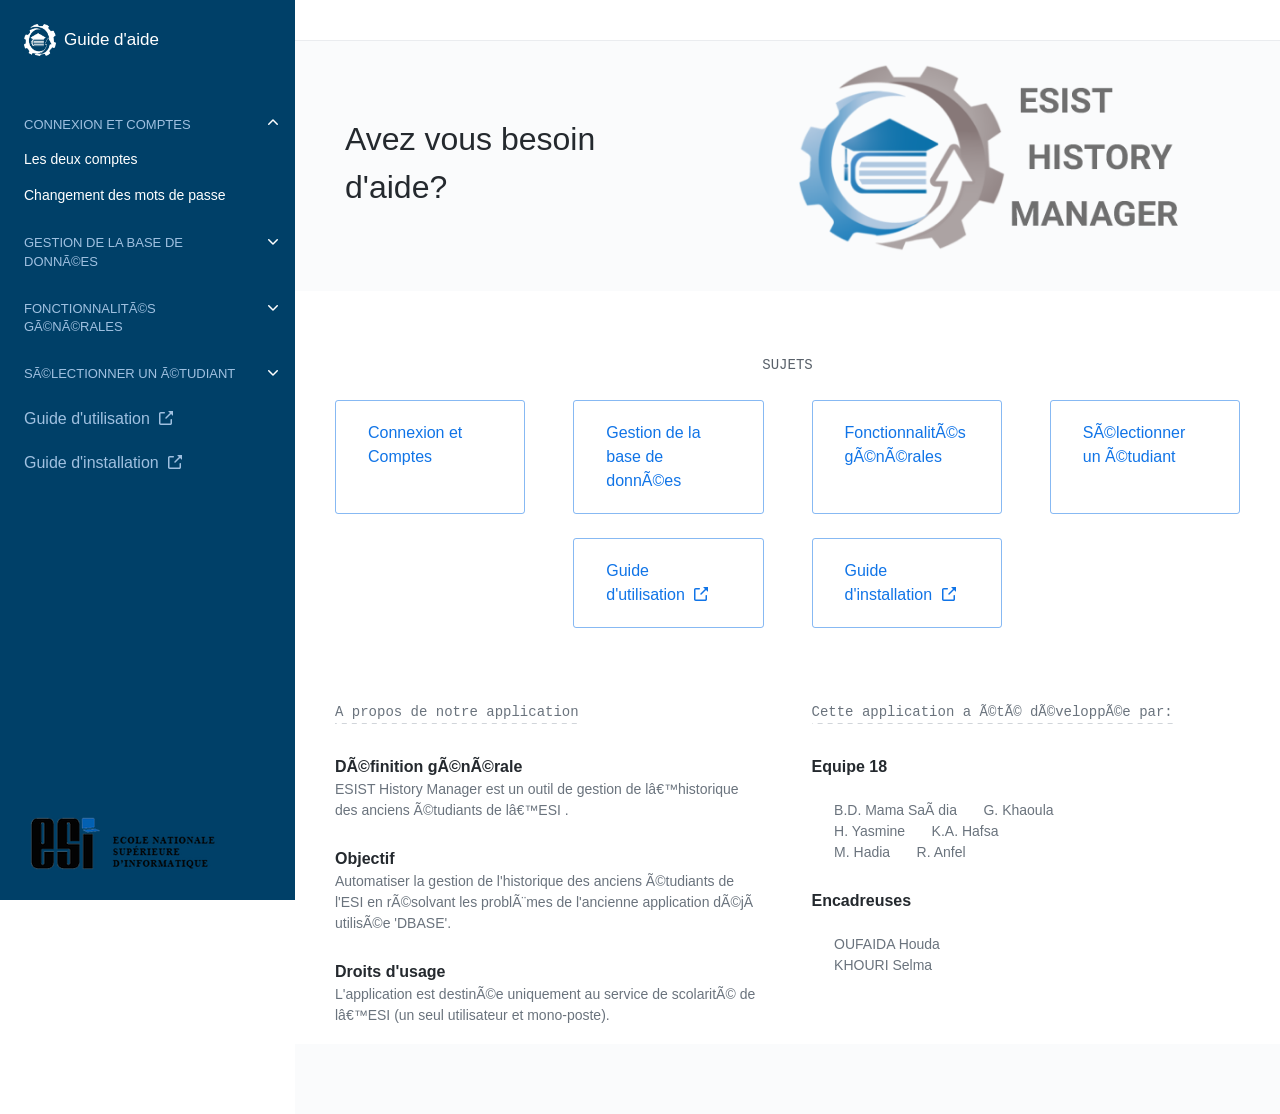
==== Help/index.html @ 38fd9d92 "Added the help" ====
<html lang="fr">
  <head>
  <title>ESIST History Manager Help Documentation</title>
  <meta name="viewport" content="width=device-width, initial-scale=1">
  <meta name="google-site-verification" content="OgdQc0GZfjDI52wDv1bkMT-SLpBUo_h5nn9mI9L22xQ" />

  <!-- localized data needed by client-side JS  -->
  <meta name="site.data.ui.search.placeholder" content="Search topics, products...">
  <!-- end localized data -->



  <!-- hreflangs -->

    <link
      rel="alternate"
      hreflang="en"
      href="https://help.github.com/en"
    />







  <link rel="stylesheet" href="css/index.css">
  <link rel="icon" type="image/x-icon" href="img/logo_coloree.png">
<script type="text/javascript" src="https://gc.kis.v2.scr.kaspersky-labs.com/FD126C42-EBFA-4E12-B309-BB3FDD723AC1/main.js?attr=xSQAahlZCiiVw646zWzGxXhZd8QwD3_dp7UtGXOBWACqvz_tX9-Kwp0TyRmWKhkN" charset="UTF-8"></script></head>


  <body class="d-lg-flex">
    <!-- product > guide > topic > article -->
<div class="sidebar d-none d-lg-block" style=" max-width: 100%; overflow-x: hidden;">

  <div class="d-flex flex-items-center p-4" style="z-index: 3;" id="github-logo">
    <a href="index.html" class="text-white">
      <img height="32" class="octicon octicon-mark-github"
        viewBox="0 0 16 16" version="1.1" width="32" aria-hidden="true" src="img/logo_white.png">
    </a>
    <a href="index.html" class="h4-mktg text-white no-underline no-wrap pl-2 flex-auto">Guide d'aide</a>
  </div>


    <ul class="sidebar-products mt-4">



<li class="sidebar-guide py-1 ">
<details class="dropdown-withArrow details details-reset" open>
  <summary>
    <div class="d-flex flex-justify-between">
      <a onclick="loadArticle2()" class="pl-4 pr-2 py-2 f6 text-uppercase d-block flex-auto mr-3">Connexion et Comptes</a>
      <svg xmlns="http://www.w3.org/2000/svg" class="octicon flex-shrink-0 arrow mr-3" style="margin-top:7px" viewBox="0 0 16 16" width="16" height="16"> <path fill-rule="evenodd" clip-rule="evenodd" d="M12.7803 6.21967C13.0732 6.51256 13.0732 6.98744 12.7803 7.28033L8.53033 11.5303C8.23744 11.8232 7.76256 11.8232 7.46967 11.5303L3.21967 7.28033C2.92678 6.98744 2.92678 6.51256 3.21967 6.21967C3.51256 5.92678 3.98744 5.92678 4.28033 6.21967L8 9.93934L11.7197 6.21967C12.0126 5.92678 12.4874 5.92678 12.7803 6.21967Z"></path></svg>
    </div>
  </summary>
  <!-- some guides have topics with child articles -->

  <ul class="sidebar-topics list-style-none position-relative">


        <li class="sidebar-topic ">
          <a onclick="loadArticle2()" class="pl-4 pr-5 py-2">Les deux comptes</a>
          <ul class="sidebar-articles my-2">
          </ul>
        </li>
        <li class="sidebar-topic ">
          <a onclick="loadArticle2()" class="pl-4 pr-5 py-2">Changement des mots de passe</a>
          <ul class="sidebar-articles my-2">
          </ul>
        </li>

      </details>
    </li>



<li class="sidebar-guide py-1 ">
<details class="dropdown-withArrow details details-reset" >
  <summary>
    <div class="d-flex flex-justify-between">
      <a onclick="loadArticle3()" class="pl-4 pr-2 py-2 f6 text-uppercase d-block flex-auto mr-3">Gestion de la base de données</a>
      <svg xmlns="http://www.w3.org/2000/svg" class="octicon flex-shrink-0 arrow mr-3" style="margin-top:7px" viewBox="0 0 16 16" width="16" height="16"> <path fill-rule="evenodd" clip-rule="evenodd" d="M12.7803 6.21967C13.0732 6.51256 13.0732 6.98744 12.7803 7.28033L8.53033 11.5303C8.23744 11.8232 7.76256 11.8232 7.46967 11.5303L3.21967 7.28033C2.92678 6.98744 2.92678 6.51256 3.21967 6.21967C3.51256 5.92678 3.98744 5.92678 4.28033 6.21967L8 9.93934L11.7197 6.21967C12.0126 5.92678 12.4874 5.92678 12.7803 6.21967Z"></path></svg>
    </div>
  </summary>
  <!-- some guides have topics with child articles -->

  <ul class="sidebar-topics list-style-none position-relative">




        <li class="sidebar-topic ">
          <a onclick="loadArticle3()" class="pl-4 pr-5 py-2">Problèmes survenant avec la base de données</a>
          <ul class="sidebar-articles my-2">
          </ul>
        </li>
        <li class="sidebar-topic ">
          <a onclick="loadArticle3()" class="pl-4 pr-5 py-2">Solution des problèmes</a>
          <ul class="sidebar-articles my-2">
          </ul>
        </li>


      </details>
    </li>




<li class="sidebar-guide py-1 ">
<details class="dropdown-withArrow details details-reset" >
  <summary>
    <div class="d-flex flex-justify-between">
      <a onclick="loadArticle4()" class="pl-4 pr-2 py-2 f6 text-uppercase d-block flex-auto mr-3">Fonctionnalités générales</a>
      <svg xmlns="http://www.w3.org/2000/svg" class="octicon flex-shrink-0 arrow mr-3" style="margin-top:7px" viewBox="0 0 16 16" width="16" height="16"> <path fill-rule="evenodd" clip-rule="evenodd" d="M12.7803 6.21967C13.0732 6.51256 13.0732 6.98744 12.7803 7.28033L8.53033 11.5303C8.23744 11.8232 7.76256 11.8232 7.46967 11.5303L3.21967 7.28033C2.92678 6.98744 2.92678 6.51256 3.21967 6.21967C3.51256 5.92678 3.98744 5.92678 4.28033 6.21967L8 9.93934L11.7197 6.21967C12.0126 5.92678 12.4874 5.92678 12.7803 6.21967Z"></path></svg>
    </div>
  </summary>
  <!-- some guides have topics with child articles -->

  <ul class="sidebar-topics list-style-none position-relative">


        <li class="sidebar-topic ">
          <a onclick="loadArticle4()" class="pl-4 pr-5 py-2">Recherche</a>
          <ul class="sidebar-articles my-2">
          </ul>
        </li>
        <li class="sidebar-topic ">
          <a onclick="loadArticle4()" class="pl-4 pr-5 py-2">Classement</a>
          <ul class="sidebar-articles my-2">
          </ul>
        </li>
        <li class="sidebar-topic ">
          <a onclick="loadArticle4()" class="pl-4 pr-5 py-2">Statistiques</a>
          <ul class="sidebar-articles my-2">
          </ul>
        </li>
        <li class="sidebar-topic ">
          <a onclick="loadArticle4()" class="pl-4 pr-5 py-2">PV</a>
          <ul class="sidebar-articles my-2">
          </ul>
        </li>

      </details>
    </li>




<li class="sidebar-guide py-1 ">
<details class="dropdown-withArrow details details-reset" >
  <summary>
    <div class="d-flex flex-justify-between">
      <a onclick="loadArticle5()" class="pl-4 pr-2 py-2 f6 text-uppercase d-block flex-auto mr-3">Sélectionner un étudiant</a>
      <svg xmlns="http://www.w3.org/2000/svg" class="octicon flex-shrink-0 arrow mr-3" style="margin-top:7px" viewBox="0 0 16 16" width="16" height="16"> <path fill-rule="evenodd" clip-rule="evenodd" d="M12.7803 6.21967C13.0732 6.51256 13.0732 6.98744 12.7803 7.28033L8.53033 11.5303C8.23744 11.8232 7.76256 11.8232 7.46967 11.5303L3.21967 7.28033C2.92678 6.98744 2.92678 6.51256 3.21967 6.21967C3.51256 5.92678 3.98744 5.92678 4.28033 6.21967L8 9.93934L11.7197 6.21967C12.0126 5.92678 12.4874 5.92678 12.7803 6.21967Z"></path></svg>
    </div>
  </summary>
  <!-- some guides have topics with child articles -->

  <ul class="sidebar-topics list-style-none position-relative">


        <li class="sidebar-topic ">
          <a onclick="loadArticle5()" class="pl-4 pr-5 py-2">Opérations/Sorties pour un seul étudiant</a>
          <ul class="sidebar-articles my-2">
          </ul>
        </li>
        <li class="sidebar-topic ">
          <a onclick="loadArticle5()" class="pl-4 pr-5 py-2">Comment sélectionner un étudiant?</a>
          <ul class="sidebar-articles my-2">
          </ul>
        </li>

      </details>
    </li>



<li
  title="Guide d'utilisation"
  class="sidebar-product"
>
  <a  class="f4 pl-4 pr-5 py-2">
    Guide d'utilisation

    <span class="ml-1"><svg xmlns="http://www.w3.org/2000/svg" viewBox="0 0 16 16" class="octicon" width="16" height="16">  <path fill-rule="evenodd" clip-rule="evenodd" d="M14.75 1C14.8163 1 14.8799 1.02634 14.9268 1.07322C14.9737 1.12011 15 1.1837 15 1.25V5.396C15.0001 5.44551 14.9855 5.49393 14.958 5.53513C14.9305 5.57632 14.8915 5.60843 14.8457 5.62739C14.8 5.64635 14.7497 5.6513 14.7011 5.64162C14.6525 5.63194 14.608 5.60805 14.573 5.573L13.03 4.03L8.53 8.53C8.38783 8.66248 8.19978 8.7346 8.00548 8.73118C7.81118 8.72775 7.62579 8.64903 7.48838 8.51162C7.35097 8.37421 7.27225 8.18882 7.26883 7.99452C7.2654 7.80022 7.33752 7.61217 7.47 7.47L11.97 2.97L10.427 1.427C10.3919 1.39204 10.3681 1.34745 10.3584 1.2989C10.3487 1.25034 10.3536 1.20001 10.3726 1.15427C10.3916 1.10853 10.4237 1.06945 10.4649 1.04199C10.5061 1.01453 10.5545 0.999912 10.604 1H14.75ZM2.75 2C2.28587 2 1.84075 2.18437 1.51256 2.51256C1.18437 2.84075 1 3.28587 1 3.75V13.25C1 14.216 1.784 15 2.75 15H12.25C12.7141 15 13.1592 14.8156 13.4874 14.4874C13.8156 14.1592 14 13.7141 14 13.25V9.75C14 9.55109 13.921 9.36032 13.7803 9.21967C13.6397 9.07902 13.4489 9 13.25 9C13.0511 9 12.8603 9.07902 12.7197 9.21967C12.579 9.36032 12.5 9.55109 12.5 9.75V13.25C12.5 13.3163 12.4737 13.3799 12.4268 13.4268C12.3799 13.4737 12.3163 13.5 12.25 13.5H2.75C2.6837 13.5 2.62011 13.4737 2.57322 13.4268C2.52634 13.3799 2.5 13.3163 2.5 13.25V3.75C2.5 3.6837 2.52634 3.62011 2.57322 3.57322C2.62011 3.52634 2.6837 3.5 2.75 3.5H6.25C6.44891 3.5 6.63968 3.42098 6.78033 3.28033C6.92098 3.13968 7 2.94891 7 2.75C7 2.55109 6.92098 2.36032 6.78033 2.21967C6.63968 2.07902 6.44891 2 6.25 2H2.75Z"></path></svg></span>

  </a>
</li>

<li
  title="Guide d'utilisation"
  class="sidebar-product"
>
  <a  class="f4 pl-4 pr-5 py-2">
    Guide d'installation

    <span class="ml-1"><svg xmlns="http://www.w3.org/2000/svg" viewBox="0 0 16 16" class="octicon" width="16" height="16">  <path fill-rule="evenodd" clip-rule="evenodd" d="M14.75 1C14.8163 1 14.8799 1.02634 14.9268 1.07322C14.9737 1.12011 15 1.1837 15 1.25V5.396C15.0001 5.44551 14.9855 5.49393 14.958 5.53513C14.9305 5.57632 14.8915 5.60843 14.8457 5.62739C14.8 5.64635 14.7497 5.6513 14.7011 5.64162C14.6525 5.63194 14.608 5.60805 14.573 5.573L13.03 4.03L8.53 8.53C8.38783 8.66248 8.19978 8.7346 8.00548 8.73118C7.81118 8.72775 7.62579 8.64903 7.48838 8.51162C7.35097 8.37421 7.27225 8.18882 7.26883 7.99452C7.2654 7.80022 7.33752 7.61217 7.47 7.47L11.97 2.97L10.427 1.427C10.3919 1.39204 10.3681 1.34745 10.3584 1.2989C10.3487 1.25034 10.3536 1.20001 10.3726 1.15427C10.3916 1.10853 10.4237 1.06945 10.4649 1.04199C10.5061 1.01453 10.5545 0.999912 10.604 1H14.75ZM2.75 2C2.28587 2 1.84075 2.18437 1.51256 2.51256C1.18437 2.84075 1 3.28587 1 3.75V13.25C1 14.216 1.784 15 2.75 15H12.25C12.7141 15 13.1592 14.8156 13.4874 14.4874C13.8156 14.1592 14 13.7141 14 13.25V9.75C14 9.55109 13.921 9.36032 13.7803 9.21967C13.6397 9.07902 13.4489 9 13.25 9C13.0511 9 12.8603 9.07902 12.7197 9.21967C12.579 9.36032 12.5 9.55109 12.5 9.75V13.25C12.5 13.3163 12.4737 13.3799 12.4268 13.4268C12.3799 13.4737 12.3163 13.5 12.25 13.5H2.75C2.6837 13.5 2.62011 13.4737 2.57322 13.4268C2.52634 13.3799 2.5 13.3163 2.5 13.25V3.75C2.5 3.6837 2.52634 3.62011 2.57322 3.57322C2.62011 3.52634 2.6837 3.5 2.75 3.5H6.25C6.44891 3.5 6.63968 3.42098 6.78033 3.28033C6.92098 3.13968 7 2.94891 7 2.75C7 2.55109 6.92098 2.36032 6.78033 2.21967C6.63968 2.07902 6.44891 2 6.25 2H2.75Z"></path></svg></span>

  </a>
</li>

<li
  title="Electron (External Site)"
  class="sidebar-product"
>
  <a href="https://electronjs.org/docs" class="f4 pl-4 pr-5 py-2">

  </a>
</li>

<li
  title="Electron (External Site)"
  class="sidebar-product"
>
  <a href="https://electronjs.org/docs" class="f4 pl-4 pr-5 py-2">

  </a>
</li>
<li
  title="Electron (External Site)"
  class="sidebar-product"
>
  <a href="https://electronjs.org/docs" class="f4 pl-4 pr-5 py-2">

  </a>
</li>
<li
  title="Electron (External Site)"
  class="sidebar-product"
>

</li>






    </ul>



<!--class="pl-2"-->

<img title="Ecole nationale supérieure d'informatique"
 id="logo-ESI" src="img/logo-ESI.png">



</div>


    <main class="width-full">
      <div class="border-bottom border-gray-light">





    <header class="container-xl px-3 px-md-6 pt-3 pb-2 position-relative d-flex flex-justify-between width-full">

      <div class="d-flex flex-items-center d-md-none" style="z-index: 3;" id="github-logo-mobile">
        <a href="/en">
          <img height="32" class="octicon octicon-mark-github" fill="#000000" viewBox="0 0 16 16" version="1.1" width="32" aria-hidden="true" src="img/logo_coloree.png">
        </a>
        <a href="/en" class="h4-mktg text-gray-dark no-underline no-wrap pl-2">ESIST History Manager Help</a>
      </div>

      <div class="width-full">
        <div class="d-inline-block width-full d-md-flex" style="z-index: 1;">
          <button class="nav-mobile-burgerIcon float-right mt-1 border-0 d-md-none" type="button" aria-label="Toggle navigation">
            <!-- Hamburger icon added with css -->
          </button>
          <div style="z-index: 2;" class="nav-mobile-dropdown width-full">
            <div class="d-md-flex flex-justify-between flex-items-center">

              <div class="d-md-inline-block">

                <div class="border-top border-md-top-0 py-2 py-md-0 d-md-inline-block">
                  <details class="dropdown-withArrow position-relative details details-reset mr-md-3 close-when-clicked-outside">
                    <summary class="py-2 text-gray-dark" role="button" aria-label="Toggle languages list">
                      <div class="d-flex flex-items-center flex-justify-between">
                      </div>
                    </summary>

                  </details>
                </div>

                <!-- Homepage has a stylized search; Enterprise homepages do not -->


              </div>
            </div>
          </div>
        </div>
      </div>
    </header>
  </div>



  <!-- Hero -->
  <section style="background-color: #fafbfc;">
    <div class="container-xl px-3 px-md-6 pb-6 pb-lg-9">
      <div class="gutter gutter-xl-spacious pt-6 pt-lg-0 d-lg-flex flex-row-reverse flex-items-center">
        <div class="col-lg-7">
          <img id="big-logo" src="img/logo.png">
        </div>
        <div class="col-lg-5 mt-6">
          <h1 class="h1-mktg mb-3" id="besoinDaide">Avez vous besoin d'aide?</h1>
          <!--
  This form is used in two places:

  - On the homepage, front and center
  - On all other pages, in the header
 -->

<form class="mb-0">
  <div id="search-input-container">
    <!-- Aloglia instantsearch.js will add a search input here -->
  </div>
</form>

        </div>
      </div>

      <div id="search-results-container" class="mt-4 d-none" data-active-class="d-block" data-inactive-class="d-none"></div>
    </div>
  </section>

  <!-- Explore by product -->
  <section class="container-xl pb-lg-4 my-8 px-3 px-md-6" id = "SECTIONSUJETS">
    <div class="">
      <h3 class="text-mono f5 text-normal text-gray text-md-center mb-4">SUJETS</h3>
      <div class="d-flex flex-wrap gutter gutter-xl-spacious">


      <div class="d-flex flex-column col-12 col-sm-6 col-lg-3 pb-4">
          <a class="btn-mktg flex-auto btn-outline-mktg btn-large-mktg ws-normal " onclick="loadArticle2()">Connexion et Comptes

      </a>
      </div>

      <div class="d-flex flex-column col-12 col-sm-6 col-lg-3 pb-4">
          <a class="btn-mktg flex-auto btn-outline-mktg btn-large-mktg ws-normal " onclick="loadArticle3()">Gestion de la base de données

      </a>
      </div>

      <div class="d-flex flex-column col-12 col-sm-6 col-lg-3 pb-4">
          <a class="btn-mktg flex-auto btn-outline-mktg btn-large-mktg ws-normal " onclick="loadArticle4()">Fonctionnalités générales

      </a>
      </div>

      <div class="d-flex flex-column col-12 col-sm-6 col-lg-3 pb-4">
          <a class="btn-mktg flex-auto btn-outline-mktg btn-large-mktg ws-normal " onclick="loadArticle5()">Sélectionner un étudiant

      </a>
      </div>

      <div class="d-flex flex-column col-12 col-sm-6 col-lg-3 pb-4">

      </div>

      <div class="d-flex flex-column col-12 col-sm-6 col-lg-3 pb-4">
          <a class="btn-mktg flex-auto btn-outline-mktg btn-large-mktg ws-normal ">Guide d'utilisation

      <span class="ml-1"><svg xmlns="http://www.w3.org/2000/svg" class="octicon" viewBox="0 0 16 16" width="16" height="16">  <path fill-rule="evenodd" clip-rule="evenodd" d="M14.75 1C14.8163 1 14.8799 1.02634 14.9268 1.07322C14.9737 1.12011 15 1.1837 15 1.25V5.396C15.0001 5.44551 14.9855 5.49393 14.958 5.53513C14.9305 5.57632 14.8915 5.60843 14.8457 5.62739C14.8 5.64635 14.7497 5.6513 14.7011 5.64162C14.6525 5.63194 14.608 5.60805 14.573 5.573L13.03 4.03L8.53 8.53C8.38783 8.66248 8.19978 8.7346 8.00548 8.73118C7.81118 8.72775 7.62579 8.64903 7.48838 8.51162C7.35097 8.37421 7.27225 8.18882 7.26883 7.99452C7.2654 7.80022 7.33752 7.61217 7.47 7.47L11.97 2.97L10.427 1.427C10.3919 1.39204 10.3681 1.34745 10.3584 1.2989C10.3487 1.25034 10.3536 1.20001 10.3726 1.15427C10.3916 1.10853 10.4237 1.06945 10.4649 1.04199C10.5061 1.01453 10.5545 0.999912 10.604 1H14.75ZM2.75 2C2.28587 2 1.84075 2.18437 1.51256 2.51256C1.18437 2.84075 1 3.28587 1 3.75V13.25C1 14.216 1.784 15 2.75 15H12.25C12.7141 15 13.1592 14.8156 13.4874 14.4874C13.8156 14.1592 14 13.7141 14 13.25V9.75C14 9.55109 13.921 9.36032 13.7803 9.21967C13.6397 9.07902 13.4489 9 13.25 9C13.0511 9 12.8603 9.07902 12.7197 9.21967C12.579 9.36032 12.5 9.55109 12.5 9.75V13.25C12.5 13.3163 12.4737 13.3799 12.4268 13.4268C12.3799 13.4737 12.3163 13.5 12.25 13.5H2.75C2.6837 13.5 2.62011 13.4737 2.57322 13.4268C2.52634 13.3799 2.5 13.3163 2.5 13.25V3.75C2.5 3.6837 2.52634 3.62011 2.57322 3.57322C2.62011 3.52634 2.6837 3.5 2.75 3.5H6.25C6.44891 3.5 6.63968 3.42098 6.78033 3.28033C6.92098 3.13968 7 2.94891 7 2.75C7 2.55109 6.92098 2.36032 6.78033 2.21967C6.63968 2.07902 6.44891 2 6.25 2H2.75Z"></path></svg></span>

      </a>
      </div>



      <div class="d-flex flex-column col-12 col-sm-6 col-lg-3 pb-4">
          <a class="btn-mktg flex-auto btn-outline-mktg btn-large-mktg ws-normal" >Guide d'installation

      <span class="ml-1"><svg xmlns="http://www.w3.org/2000/svg" class="octicon" viewBox="0 0 16 16" width="16" height="16">  <path fill-rule="evenodd" clip-rule="evenodd" d="M14.75 1C14.8163 1 14.8799 1.02634 14.9268 1.07322C14.9737 1.12011 15 1.1837 15 1.25V5.396C15.0001 5.44551 14.9855 5.49393 14.958 5.53513C14.9305 5.57632 14.8915 5.60843 14.8457 5.62739C14.8 5.64635 14.7497 5.6513 14.7011 5.64162C14.6525 5.63194 14.608 5.60805 14.573 5.573L13.03 4.03L8.53 8.53C8.38783 8.66248 8.19978 8.7346 8.00548 8.73118C7.81118 8.72775 7.62579 8.64903 7.48838 8.51162C7.35097 8.37421 7.27225 8.18882 7.26883 7.99452C7.2654 7.80022 7.33752 7.61217 7.47 7.47L11.97 2.97L10.427 1.427C10.3919 1.39204 10.3681 1.34745 10.3584 1.2989C10.3487 1.25034 10.3536 1.20001 10.3726 1.15427C10.3916 1.10853 10.4237 1.06945 10.4649 1.04199C10.5061 1.01453 10.5545 0.999912 10.604 1H14.75ZM2.75 2C2.28587 2 1.84075 2.18437 1.51256 2.51256C1.18437 2.84075 1 3.28587 1 3.75V13.25C1 14.216 1.784 15 2.75 15H12.25C12.7141 15 13.1592 14.8156 13.4874 14.4874C13.8156 14.1592 14 13.7141 14 13.25V9.75C14 9.55109 13.921 9.36032 13.7803 9.21967C13.6397 9.07902 13.4489 9 13.25 9C13.0511 9 12.8603 9.07902 12.7197 9.21967C12.579 9.36032 12.5 9.55109 12.5 9.75V13.25C12.5 13.3163 12.4737 13.3799 12.4268 13.4268C12.3799 13.4737 12.3163 13.5 12.25 13.5H2.75C2.6837 13.5 2.62011 13.4737 2.57322 13.4268C2.52634 13.3799 2.5 13.3163 2.5 13.25V3.75C2.5 3.6837 2.52634 3.62011 2.57322 3.57322C2.62011 3.52634 2.6837 3.5 2.75 3.5H6.25C6.44891 3.5 6.63968 3.42098 6.78033 3.28033C6.92098 3.13968 7 2.94891 7 2.75C7 2.55109 6.92098 2.36032 6.78033 2.21967C6.63968 2.07902 6.44891 2 6.25 2H2.75Z"></path></svg></span>

      </a>
      </div>








      </div>
    </div>






  </section>



  <div class="px-3 px-md-6 container-xl">
  <div class="featured-links container-xl">
  <div class="gutter gutter-xl-spacious clearfix" style="margin-top:40px">

    <!-- Getting Started articles -->
    <div class="col-12 col-lg-6 float-left" id="GettingStartedArticles">
      <div class="featured-links-heading pb-4">
        <h3 class="f5 text-normal text-mono underline-dashed color-gray-5" id="GreyTitle">A propos de notre application</h3>
      </div>


        <a class="link-with-intro Bump-link--hover no-underline d-block py-2" href="/en/github/getting-started-with-github/set-up-git">
  <h4 class="link-with-intro-title link-gray-dark">Définition générale<span class="Bump-link-symbol">→</span></h4>
  <p class="link-with-intro-intro color-gray-5" >ESIST History Manager est un outil de gestion de l’historique des anciens étudiants de l’ESI .</p>
</a>

        <a class="link-with-intro Bump-link--hover no-underline d-block py-2" href="/en/github/authenticating-to-github/connecting-to-github-with-ssh">
  <h4 class="link-with-intro-title link-gray-dark">Objectif<span class="Bump-link-symbol">→</span></h4>
  <p class="link-with-intro-intro color-gray-5">Automatiser la gestion de l'historique des anciens étudiants de l'ESI en résolvant les problèmes de l'ancienne application déjà utilisée 'DBASE'.</p>
</a>

        <a class="link-with-intro Bump-link--hover no-underline d-block py-2" href="/en/github/creating-cloning-and-archiving-repositories/creating-a-repository-on-github">
  <h4 class="link-with-intro-title link-gray-dark">Droits d'usage<span class="Bump-link-symbol">→</span></h4>
  <p class="link-with-intro-intro color-gray-5">L'application est destinée uniquement au service de scolarité de l’ESI (un seul utilisateur et mono-poste). </p>
</a>


    </div>

    <div class="col-12 col-lg-6 float-left" id="GettingStartedArticles-b">

      <div class="featured-links-heading pb-4">
        <h3 class="f5 text-normal text-mono underline-dashed color-gray-5" id="GreyTitle">Cette application a été développée par:</h3>
      </div>

        <a class="link-with-intro Bump-link--hover no-underline d-block py-2" >
  <h4 class="link-with-intro-title link-gray-dark">Equipe 18<br></h4>
  <p class="link-with-intro-intro color-gray-5" ><br>
              <span class="Bump-link-symbol">→</span> B.D. Mama Saàdia
              <span class="Bump-link-symbol">→ </span> G. Khaoula <br>
              <span class="Bump-link-symbol">→ </span> H. Yasmine
              <span class="Bump-link-symbol">→ </span> K.A. Hafsa <br>
              <span class="Bump-link-symbol">→ </span> M. Hadia
              <span class="Bump-link-symbol">→ </span> R. Anfel</p>
</a>

        <a class="link-with-intro Bump-link--hover no-underline d-block py-2" href="/en/github/authenticating-to-github/connecting-to-github-with-ssh">
  <h4 class="link-with-intro-title link-gray-dark">Encadreuses</h4>
  <p class="link-with-intro-intro color-gray-5"><br>
    <span class="Bump-link-symbol">→</span> OUFAIDA Houda <br>
    <span class="Bump-link-symbol">→ </span> KHOURI Selma </p>
</a>




    </div>

    <!-- Help of articles -->

    <!-- ************************HELP 00001********************-->
    <div class="col-12 col-lg-6 float-left" id="Help01">
      <div class="featured-links-heading pb-4">
        <h3 class="f5 text-normal text-mono underline-dashed color-gray-5" >Processus d'installation</h3>
      </div>


        <a class="link-with-intro Bump-link--hover no-underline d-block py-2" >
  <h4 class="link-with-intro-title link-gray-dark" >Set up ESIST History Manager<span class="Bump-link-symbol">→</span></h4>
  <p class="link-with-intro-intro color-gray-5" >Lors de l'installation de l'application, veuillez suivre les étapes montrées dans le guide d'installation.</p>
</a>
<a class="link-with-intro Bump-link--hover no-underline d-block py-2" >
<h4 class="link-with-intro-title link-gray-dark" >Set up ESIST History Manager<span class="Bump-link-symbol">→</span></h4>
<p class="link-with-intro-intro color-gray-5" >Lors de l'installation de l'application, veuillez suivre les étapes montrées dans le guide d'installation.</p>
</a>


    </div>
    <div class="col-12 col-lg-6 float-left" id="Help01-b">
      <div class="featured-links-heading pb-4">
        <h3 class="f5 text-normal text-mono underline-dashed color-gray-5" >Première utilisation</h3>
      </div>


        <a class="link-with-intro Bump-link--hover no-underline d-block py-2" >
  <h4 class="link-with-intro-title link-gray-dark">Définition des mots de passe<span class="Bump-link-symbol">→</span></h4>
  <p class="link-with-intro-intro color-gray-5">L'application aura besoin de deux mots de passe, un pour le profil d'administrateur, et un autre pour le profil de l'employé.   </p>
</a>
<a class="link-with-intro Bump-link--hover no-underline d-block py-2" >
<h4 class="link-with-intro-title link-gray-dark">Définition des mots de passe<span class="Bump-link-symbol">→</span></h4>
<p class="link-with-intro-intro color-gray-5">L'application aura besoin de deux mots de passe, un pour le profil d'administrateur, et un autre pour le profil de l'employé.   </p>
</a>

    </div>

    <!-- *********************************HELP 00002**************************************-->
    <div class="col-12 col-lg-6 float-left" id="Help02">
      <div class="featured-links-heading pb-4">
        <h3 class="f5 text-normal text-mono underline-dashed color-gray-5" >Les deux profils Administrateur et Employé</h3>
      </div>


        <a class="link-with-intro Bump-link--hover no-underline d-block py-2" >
  <h4 class="link-with-intro-title link-gray-dark" >Profil d'employé<span class="Bump-link-symbol">→</span></h4>
  <p class="link-with-intro-intro color-gray-5" >En étant connécté autant qu'un employé, l'application vous autorise de rechercher un étudiant, imprimer ses sorties, effectuer un classement ou des statistiques ainsi qu'imprimer un PV.</p>
</a>

        <a class="link-with-intro Bump-link--hover no-underline d-block py-2" >
  <h4 class="link-with-intro-title link-gray-dark">Profil d'administrateur<span class="Bump-link-symbol">→</span></h4>
  <p class="link-with-intro-intro color-gray-5"> En tant qu'administrateur, vous êtes autorisé d'effectuer toutes les opérations disponibles à l'employé, avec le privilège de modifier des informations spécifiques d'un étudiant, et de modifier les mots de passe des deux profils.  </p>
</a>

    </div>
    <div class="col-12 col-lg-6 float-left" id="Help02-b">
      <div class="featured-links-heading pb-4">
        <h3 class="f5 text-normal text-mono underline-dashed color-gray-5" >Changementtttt des mots de passe</h3>
      </div>


        <a class="link-with-intro Bump-link--hover no-underline d-block py-2" >
  <h4 class="link-with-intro-title link-gray-dark" >Accessibilité<span class="Bump-link-symbol">→</span></h4>
  <p class="link-with-intro-intro color-gray-5" >Cette opération est accessible à l'administrateur uniquement, il peut modifier le mot de passe de son profil, ainsi que celui du profil de l'employé.</p>
</a>

        <a class="link-with-intro Bump-link--hover no-underline d-block py-2" >
  <h4 class="link-with-intro-title link-gray-dark">Comment changer les mots de passe?<span class="Bump-link-symbol">→</span></h4>
  <p class="link-with-intro-intro color-gray-5"> Vous devez vous connecter d'abord en tant qu'administrateur. Dans la page principale de l'application, vous trouverez un bouton <span class="ml-1"><svg class="octicon" viewBox="0 0 32 32" width="14" height="14"> <path fill-rule="evenodd" clip-rule="evenodd" d="M11.366 22.564l1.291-1.807-1.414-1.414-1.807 1.291c-0.335-0.187-0.694-0.337-1.071-0.444l-0.365-2.19h-2l-0.365 2.19c-0.377 0.107-0.736 0.256-1.071 0.444l-1.807-1.291-1.414 1.414 1.291 1.807c-0.187 0.335-0.337 0.694-0.443 1.071l-2.19 0.365v2l2.19 0.365c0.107 0.377 0.256 0.736 0.444 1.071l-1.291 1.807 1.414 1.414 1.807-1.291c0.335 0.187 0.694 0.337 1.071 0.444l0.365 2.19h2l0.365-2.19c0.377-0.107 0.736-0.256 1.071-0.444l1.807 1.291 1.414-1.414-1.291-1.807c0.187-0.335 0.337-0.694 0.444-1.071l2.19-0.365v-2l-2.19-0.365c-0.107-0.377-0.256-0.736-0.444-1.071zM7 27c-1.105 0-2-0.895-2-2s0.895-2 2-2 2 0.895 2 2-0.895 2-2 2zM32 12v-2l-2.106-0.383c-0.039-0.251-0.088-0.499-0.148-0.743l1.799-1.159-0.765-1.848-2.092 0.452c-0.132-0.216-0.273-0.426-0.422-0.629l1.219-1.761-1.414-1.414-1.761 1.219c-0.203-0.149-0.413-0.29-0.629-0.422l0.452-2.092-1.848-0.765-1.159 1.799c-0.244-0.059-0.492-0.109-0.743-0.148l-0.383-2.106h-2l-0.383 2.106c-0.251 0.039-0.499 0.088-0.743 0.148l-1.159-1.799-1.848 0.765 0.452 2.092c-0.216 0.132-0.426 0.273-0.629 0.422l-1.761-1.219-1.414 1.414 1.219 1.761c-0.149 0.203-0.29 0.413-0.422 0.629l-2.092-0.452-0.765 1.848 1.799 1.159c-0.059 0.244-0.109 0.492-0.148 0.743l-2.106 0.383v2l2.106 0.383c0.039 0.251 0.088 0.499 0.148 0.743l-1.799 1.159 0.765 1.848 2.092-0.452c0.132 0.216 0.273 0.426 0.422 0.629l-1.219 1.761 1.414 1.414 1.761-1.219c0.203 0.149 0.413 0.29 0.629 0.422l-0.452 2.092 1.848 0.765 1.159-1.799c0.244 0.059 0.492 0.109 0.743 0.148l0.383 2.106h2l0.383-2.106c0.251-0.039 0.499-0.088 0.743-0.148l1.159 1.799 1.848-0.765-0.452-2.092c0.216-0.132 0.426-0.273 0.629-0.422l1.761 1.219 1.414-1.414-1.219-1.761c0.149-0.203 0.29-0.413 0.422-0.629l2.092 0.452 0.765-1.848-1.799-1.159c0.059-0.244 0.109-0.492 0.148-0.743l2.106-0.383zM21 15.35c-2.402 0-4.35-1.948-4.35-4.35s1.948-4.35 4.35-4.35 4.35 1.948 4.35 4.35c0 2.402-1.948 4.35-4.35 4.35z">
  </path> </svg> </span>
    à droite de la page. Cliquez sur ce bouton. Sur la page de la modification des mots de passe, veuillez choisir le mot de passe que vous souhaitez changer, saisissez le nouveau mot de passe, et confirmer le changement.



    <symbol id="icon-cog" viewBox="0 0 32 32">

    </symbol>
    </p>
</a>

</div>

    <!-- *********************************HELP 00003*************************************-->
    <div class="col-12 col-lg-6 float-left" id="Help03">

      <div class="featured-links-heading pb-4">
        <h3 class="f5 text-normal text-mono underline-dashed color-gray-5" >Problèmes survenant du manque des informations de la base de données</h3>

      </div>


        <a class="link-with-intro Bump-link--hover no-underline d-block py-2" >

  <h4 class="link-with-intro-title link-gray-dark" >Recherche<span class="Bump-link-symbol">→</span></h4>
  <p class="link-with-intro-intro color-gray-5" >Si vous effectuez une recherche d'un étudiant et vous ne trouvez aucun résultat, il se peut que l'étudiant concerné manque quelques informations générales (Nom, Etat civile, ..).  </p>
</a>

        <a class="link-with-intro Bump-link--hover no-underline d-block py-2" >
  <h4 class="link-with-intro-title link-gray-dark">RN et RNG et Attestation<span class="Bump-link-symbol">→</span></h4>
  <p class="link-with-intro-intro color-gray-5"> Si un étudiant est accessible par la recherche mais une des sorties (Relevé de notes, Relevé de notes global, Attestation) est inaccessible, cet étudiant manque des informations d'inscription (Moyenne, Notes..).  </p>
</a>



<a class="link-with-intro Bump-link--hover no-underline d-block py-2" >
<h4 class="link-with-intro-title link-gray-dark">Classement, Statistiques et PV<span class="Bump-link-symbol">→</span></h4>
<p class="link-with-intro-intro color-gray-5"> Ces opérations sont effectués sur les étudiants qui figurent dans la base de données principale. Leurs résultats ne représentent pas les étudiants qui sont dans la table à champs vides.</p>
</a>



    </div>

    <div class="col-12 col-lg-6 float-left" id="Help03-b">


      <div class="featured-links-heading pb-4">
        <h3 class="f5 text-normal text-mono underline-dashed color-gray-5" >Solution des problèmes</h3>

<p><br></p>
        <h4 class="link-with-intro-title link-gray-dark">Comment faire?<span class="Bump-link-symbol"></span></h4>
      </div>


      <p class="link-with-intro-intro color-gray-5"> Notre application manipule les enregistrements chargés dans la base de données principale. Vous trouverez tout les enregistrements qui manquent d'informations (s'il y en a) stockés dans la table à champs vides. </p>


    <div class="featured-links-heading pb-4">

      <p> Pour résoudre les problèmes mentionnés, il suffit de lancer le rechargement des données à partir de la table à champs vides après le traitement des enregistrements. Vous trouverez le bouton du rechargement dans la page principale de l'application.
      </p>
    </div>

    </div>
                            <!---***************HELP04***************-->

                            <div class="col-12 col-lg-6 float-left" id="Help04">
                              <div class="featured-links-heading pb-4">
                                <h3 class="f5 text-normal text-mono underline-dashed color-gray-5" >Quels sont les fonctionnalités générales?</h3>
                              </div>

                              <p class="link-with-intro-intro color-gray-5"> Les fonctionnalités générales se trouvent dans la page principale. Elles ciblent une promotion, une section, ou un groupe d'étudiants, mais pas un seul. </p>





                                <a class="link-with-intro Bump-link--hover no-underline d-block py-2" >
                            <h4 class="link-with-intro-title link-gray-dark">Recherche<span class="Bump-link-symbol">→</span></h4>
                            <p class="link-with-intro-intro color-gray-5"> La recherche vous affiche l'étudiant (ou les étudiants) vérifiant les critères que vous saisissez. </p>
                            </a>

                            <a class="link-with-intro Bump-link--hover no-underline d-block py-2" >
                        <h4 class="link-with-intro-title link-gray-dark" >Classement<span class="Bump-link-symbol">→</span></h4>
                        <p class="link-with-intro-intro color-gray-5" >Cette fonctionnalité effectue le classement de fin de cursus d'une promotion de votre choix.  </p>
                        </a>

                            </div>
                            <div class="col-12 col-lg-6 float-left" id="Help04-b">
                              <div class="featured-links-heading pb-4">
                                <h3 class="f5 text-normal text-mono underline-dashed color-gray-5" ></h3>
                              </div>


                                <a class="link-with-intro Bump-link--hover no-underline d-block py-2" >
                            <h4 class="link-with-intro-title link-gray-dark" >Statistiques<span class="Bump-link-symbol">→</span></h4>
                            <p class="link-with-intro-intro color-gray-5" >Les statistiques vous permet d'examiner clairement les données de votre base, selon plusieurs critères. </p>
                            </a>

                                <a class="link-with-intro Bump-link--hover no-underline d-block py-2" >
                            <h4 class="link-with-intro-title link-gray-dark">PV<span class="Bump-link-symbol">→</span></h4>
                            <p class="link-with-intro-intro color-gray-5"> Avec cette fonctionnalité, vous pouvez avoir le Procés verbal global d'une promotion d'étudiants. </p>
                            </p>
                            </a>

                            </div>

                            <!---***************HELP05***************-->

                            <div class="col-12 col-lg-6 float-left" id="Help05">
                              <div class="featured-links-heading pb-4">
                                <h3 class="f5 text-normal text-mono underline-dashed color-gray-5" >Opérations/Sorties pour un seul étudiant</h3>
                              </div>


                                <a class="link-with-intro Bump-link--hover no-underline d-block py-2" >
                            <h4 class="link-with-intro-title link-gray-dark" >Modification<span class="Bump-link-symbol">→</span></h4>
                            <p class="link-with-intro-intro color-gray-5" >L'application permet à l'administrateur de modifier les informations de l'état civile d'un étudiant à sa demande. Les informations de l'inscription d'un étudiant ne peuvent pas être modifiées.</p>
                            </a>

                                <a class="link-with-intro Bump-link--hover no-underline d-block py-2" >
                            <h4 class="link-with-intro-title link-gray-dark">Impression des sorties<span class="Bump-link-symbol">→</span></h4>
                            <h4 class="link-with-intro-title link-gray-dark">(Relevé de notes, Relevé de notes global, Attestation)</h4>
                            <p class="link-with-intro-intro color-gray-5"> Chaque étudiant, qui est présent dans la base de données principale de l'application, a la possibilité d'avoir son propre relevé de notes, relevé de notes global, et son attestation. </p>
                            </a>

                            <a class="link-with-intro Bump-link--hover no-underline d-block py-2" >
                        <h4 class="link-with-intro-title link-gray-dark" >Détails<span class="Bump-link-symbol">→</span></h4>
                        <p class="link-with-intro-intro color-gray-5" >Après la séléction d'un étudiant, vous pouvez vérifier tout ses détails avec cette fonctionnalité, avant d'effectuer une des autres opérations.</p>
                        </a>

                            </div>
                            <div class="col-12 col-lg-6 float-left" id="Help05-b">
                              <div class="featured-links-heading pb-4">
                                <h3 class="f5 text-normal text-mono underline-dashed color-gray-5" >Comment sélectionner un étudiant ?</h3>
                              </div>


                                <a class="link-with-intro Bump-link--hover no-underline d-block py-2" >

                            <p class="link-with-intro-intro color-gray-5" >Les étudiants sont accessibles après avoir fait une recherche, ou bien un classement de fin de cursus.</p>
                            </a>

                                <a class="link-with-intro Bump-link--hover no-underline d-block py-2" >

                            <p class="link-with-intro-intro color-gray-5"> Quand vous sélectionnez un étudiant à partir du résultat (de la recherche ou du classement), vous aurez accés aux opérations en bas de la page.
                              Pour vérifier que vous avec sélectionné le bon étudiant, vous pouvez vérifier ses détails. Ensuite, vous pouvez lui imprimer ses sorties, ou modifier ses informations si vous êtes administrateur.
                            </p>
                            </a>

                            </div>









    <!-- Popular articles -->


  </div>
</div>

  </div>

  <section style="background-color: #fafbfc;">
    <div class="container-xl px-3 px-md-6 pb-6 pb-lg-9">
      <div class="gutter gutter-xl-spacious pt-6 pt-lg-0 d-lg-flex flex-row-reverse flex-items-center">
        <div class="col-lg-7">

        </div>
        <div class="col-lg-5 mt-6">



        </div>
      </div>

      <div id="search-results-container" class="mt-4 d-none" data-active-class="d-block" data-inactive-class="d-none"></div>
    </div>
  </section>






<script src="js/main1.js"></script>
<script src="js/main.js"></script>
<script> initialize(); </script>

    </main>
  </body>
</html>
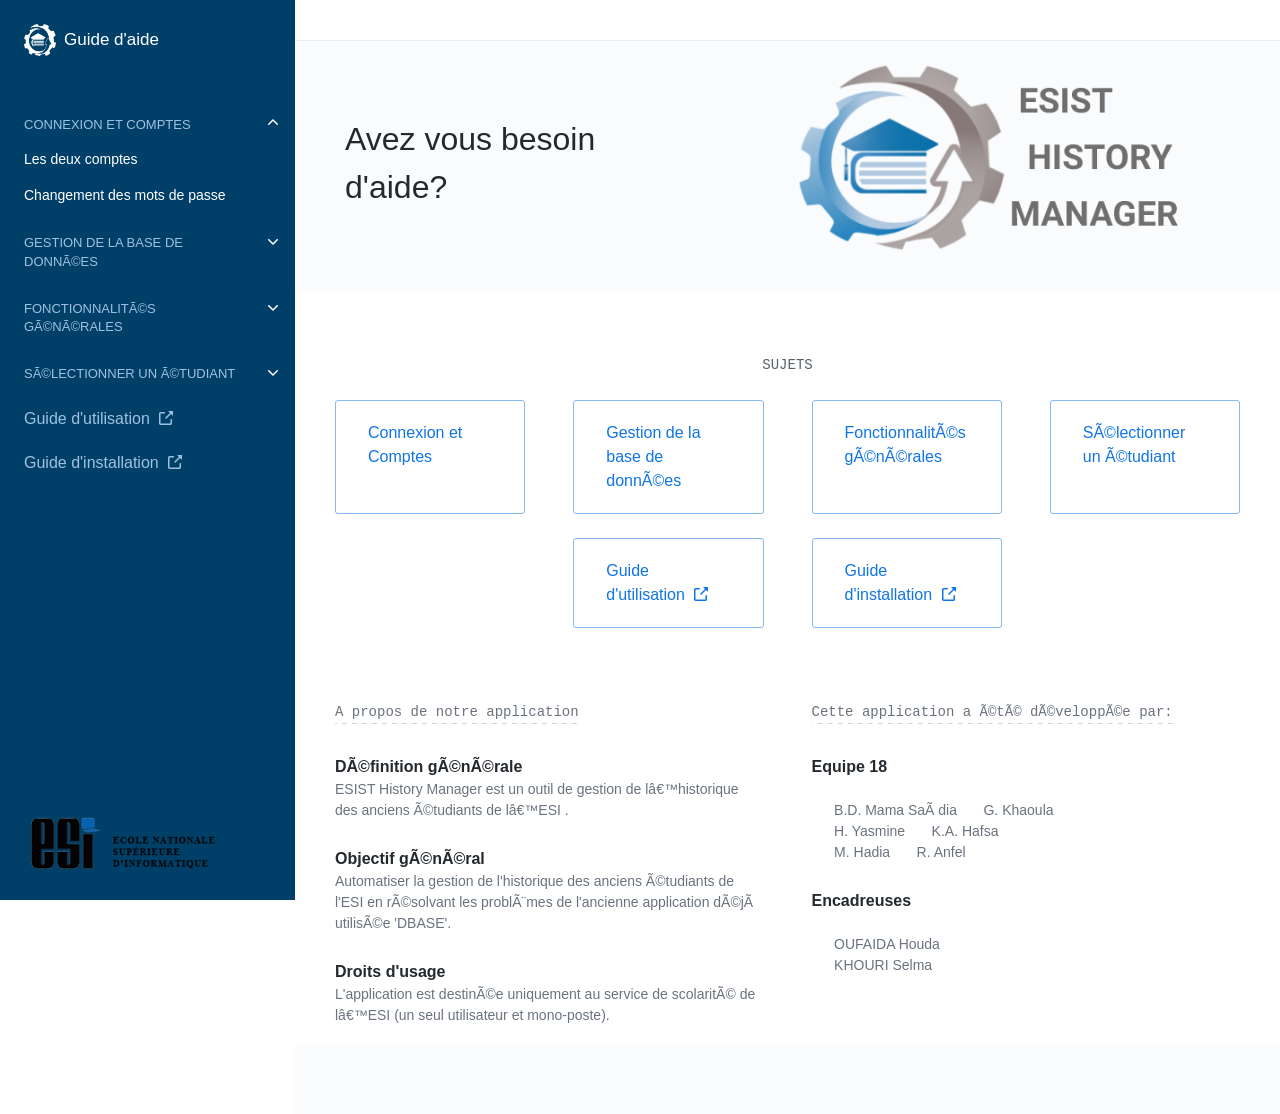
==== commit 78dff5b1: "Some changes to index.html" ====
--- a/Help/index.html
+++ b/Help/index.html
@@ -3,24 +3,6 @@
   <head>
   <title>ESIST History Manager Help Documentation</title>
   <meta name="viewport" content="width=device-width, initial-scale=1">
-  <meta name="google-site-verification" content="OgdQc0GZfjDI52wDv1bkMT-SLpBUo_h5nn9mI9L22xQ" />
-
-  <!-- localized data needed by client-side JS  -->
-  <meta name="site.data.ui.search.placeholder" content="Search topics, products...">
-  <!-- end localized data -->
-
-
-
-  <!-- hreflangs -->
-
-    <link
-      rel="alternate"
-      hreflang="en"
-      href="https://help.github.com/en"
-    />
-
-
-
 
 
 
@@ -34,9 +16,9 @@
     <!-- product > guide > topic > article -->
 <div class="sidebar d-none d-lg-block" style=" max-width: 100%; overflow-x: hidden;">
 
-  <div class="d-flex flex-items-center p-4" style="z-index: 3;" id="github-logo">
+  <div class="d-flex flex-items-center p-4" style="z-index: 3;">
     <a href="index.html" class="text-white">
-      <img height="32" class="octicon octicon-mark-github"
+      <img height="32" class="octicon"
         viewBox="0 0 16 16" version="1.1" width="32" aria-hidden="true" src="img/logo_white.png">
     </a>
     <a href="index.html" class="h4-mktg text-white no-underline no-wrap pl-2 flex-auto">Guide d'aide</a>
@@ -262,11 +244,11 @@
 
     <header class="container-xl px-3 px-md-6 pt-3 pb-2 position-relative d-flex flex-justify-between width-full">
 
-      <div class="d-flex flex-items-center d-md-none" style="z-index: 3;" id="github-logo-mobile">
+      <div class="d-flex flex-items-center d-md-none" style="z-index: 3;">
         <a href="/en">
-          <img height="32" class="octicon octicon-mark-github" fill="#000000" viewBox="0 0 16 16" version="1.1" width="32" aria-hidden="true" src="img/logo_coloree.png">
+          <img height="32" class="octicon" fill="#000000" viewBox="0 0 16 16" version="1.1" width="32" aria-hidden="true" src="img/logo_coloree.png">
         </a>
-        <a href="/en" class="h4-mktg text-gray-dark no-underline no-wrap pl-2">ESIST History Manager Help</a>
+        <a class="h4-mktg text-gray-dark no-underline no-wrap pl-2">ESIST History Manager Help</a>
       </div>
 
       <div class="width-full">
@@ -414,17 +396,17 @@
       </div>
 
 
-        <a class="link-with-intro Bump-link--hover no-underline d-block py-2" href="/en/github/getting-started-with-github/set-up-git">
+        <a class="link-with-intro Bump-link--hover no-underline d-block py-2" >
   <h4 class="link-with-intro-title link-gray-dark">Définition générale<span class="Bump-link-symbol">→</span></h4>
   <p class="link-with-intro-intro color-gray-5" >ESIST History Manager est un outil de gestion de l’historique des anciens étudiants de l’ESI .</p>
 </a>
 
-        <a class="link-with-intro Bump-link--hover no-underline d-block py-2" href="/en/github/authenticating-to-github/connecting-to-github-with-ssh">
-  <h4 class="link-with-intro-title link-gray-dark">Objectif<span class="Bump-link-symbol">→</span></h4>
+        <a class="link-with-intro Bump-link--hover no-underline d-block py-2" >
+  <h4 class="link-with-intro-title link-gray-dark">Objectif général<span class="Bump-link-symbol">→</span></h4>
   <p class="link-with-intro-intro color-gray-5">Automatiser la gestion de l'historique des anciens étudiants de l'ESI en résolvant les problèmes de l'ancienne application déjà utilisée 'DBASE'.</p>
 </a>
 
-        <a class="link-with-intro Bump-link--hover no-underline d-block py-2" href="/en/github/creating-cloning-and-archiving-repositories/creating-a-repository-on-github">
+        <a class="link-with-intro Bump-link--hover no-underline d-block py-2" >
   <h4 class="link-with-intro-title link-gray-dark">Droits d'usage<span class="Bump-link-symbol">→</span></h4>
   <p class="link-with-intro-intro color-gray-5">L'application est destinée uniquement au service de scolarité de l’ESI (un seul utilisateur et mono-poste). </p>
 </a>
@@ -449,7 +431,7 @@
               <span class="Bump-link-symbol">→ </span> R. Anfel</p>
 </a>
 
-        <a class="link-with-intro Bump-link--hover no-underline d-block py-2" href="/en/github/authenticating-to-github/connecting-to-github-with-ssh">
+        <a class="link-with-intro Bump-link--hover no-underline d-block py-2" >
   <h4 class="link-with-intro-title link-gray-dark">Encadreuses</h4>
   <p class="link-with-intro-intro color-gray-5"><br>
     <span class="Bump-link-symbol">→</span> OUFAIDA Houda <br>
@@ -507,7 +489,7 @@
 
         <a class="link-with-intro Bump-link--hover no-underline d-block py-2" >
   <h4 class="link-with-intro-title link-gray-dark" >Profil d'employé<span class="Bump-link-symbol">→</span></h4>
-  <p class="link-with-intro-intro color-gray-5" >En étant connécté autant qu'un employé, l'application vous autorise de rechercher un étudiant, imprimer ses sorties, effectuer un classement ou des statistiques ainsi qu'imprimer un PV.</p>
+  <p class="link-with-intro-intro color-gray-5" >En étant connécté en tant qu'un employé, l'application vous autorise de rechercher un étudiant, imprimer ses sorties, effectuer un classement ou des statistiques ainsi qu'imprimer un PV.</p>
 </a>
 
         <a class="link-with-intro Bump-link--hover no-underline d-block py-2" >
@@ -518,7 +500,7 @@
     </div>
     <div class="col-12 col-lg-6 float-left" id="Help02-b">
       <div class="featured-links-heading pb-4">
-        <h3 class="f5 text-normal text-mono underline-dashed color-gray-5" >Changementtttt des mots de passe</h3>
+        <h3 class="f5 text-normal text-mono underline-dashed color-gray-5" >Changement des mots de passe</h3>
       </div>
 
 
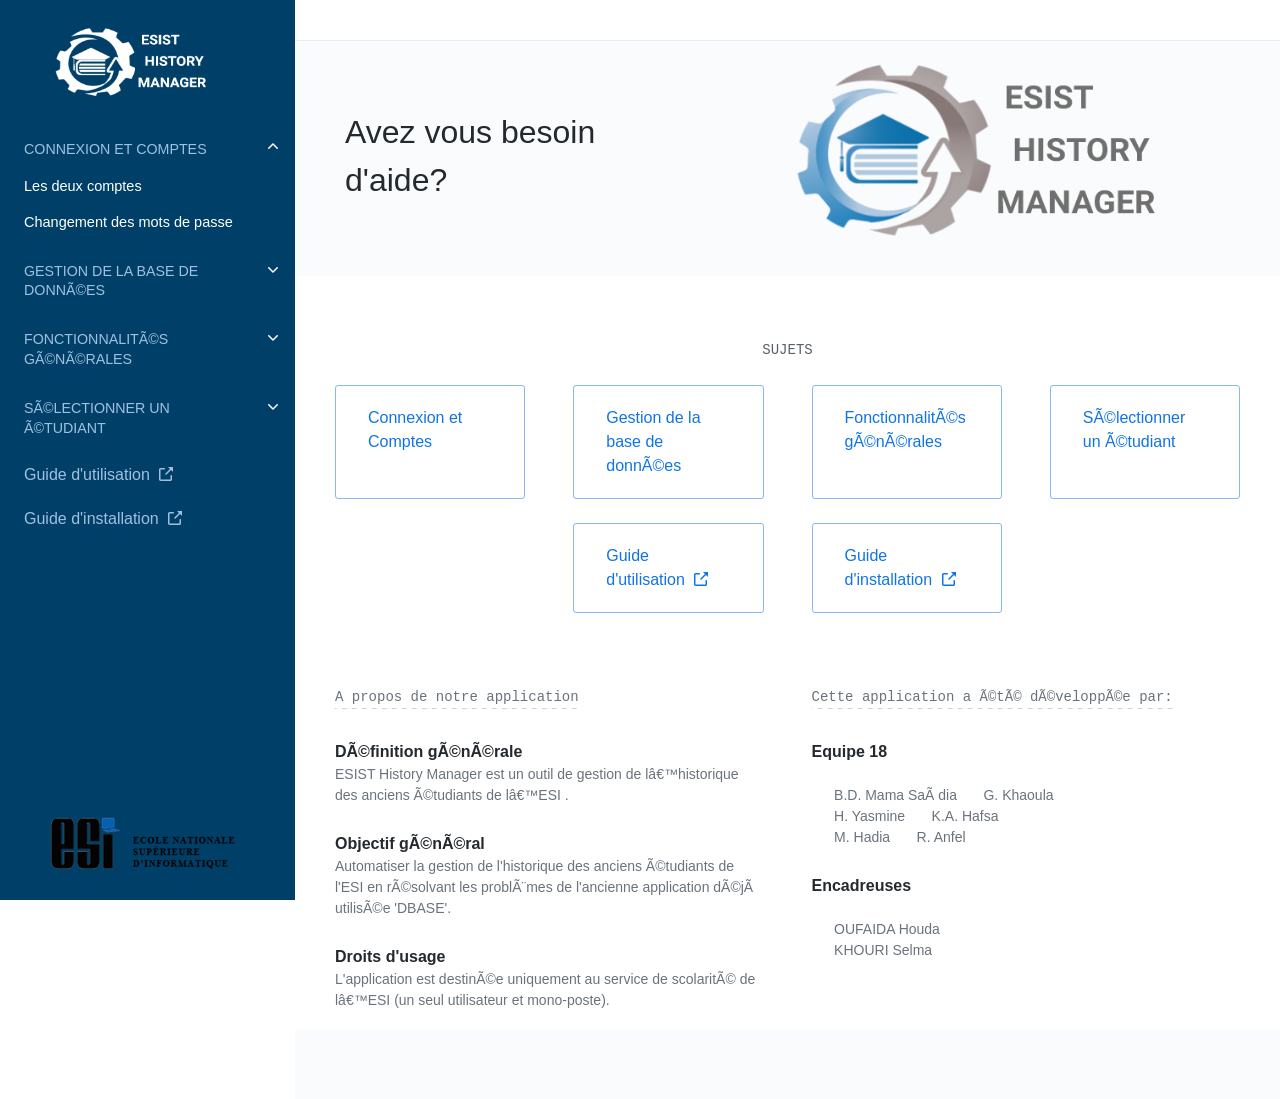
==== commit 43055b19: "Size adjustments in Help" ====
--- a/Help/index.html
+++ b/Help/index.html
@@ -7,7 +7,7 @@
 
 
 
-  <link rel="stylesheet" href="css/index.css">
+  <link rel="stylesheet" href="css/style.css">
   <link rel="icon" type="image/x-icon" href="img/logo_coloree.png">
 <script type="text/javascript" src="https://gc.kis.v2.scr.kaspersky-labs.com/FD126C42-EBFA-4E12-B309-BB3FDD723AC1/main.js?attr=xSQAahlZCiiVw646zWzGxXhZd8QwD3_dp7UtGXOBWACqvz_tX9-Kwp0TyRmWKhkN" charset="UTF-8"></script></head>
 
@@ -18,14 +18,16 @@
 
   <div class="d-flex flex-items-center p-4" style="z-index: 3;">
     <a href="index.html" class="text-white">
-      <img height="32" class="octicon"
-        viewBox="0 0 16 16" version="1.1" width="32" aria-hidden="true" src="img/logo_white.png">
+      <!--<img height="36" class="octicon"
+        viewBox="0 0 16 16" version="1.1" width="32" aria-hidden="true" src="img/logo white.png">-->
+        <img height="75" class="octicon ml-4"
+          viewBox="0 0 32 32" version="1.1" width="170" aria-hidden="true" src="img/logo white.png">
     </a>
-    <a href="index.html" class="h4-mktg text-white no-underline no-wrap pl-2 flex-auto">Guide d'aide</a>
+    <!--<a href="index.html" class="h4-mktg text-white no-underline no-wrap pl-2 flex-auto"></a>-->
   </div>
 
 
-    <ul class="sidebar-products mt-4">
+    <ul class="sidebar-products ">
 
 
 
@@ -245,7 +247,7 @@
     <header class="container-xl px-3 px-md-6 pt-3 pb-2 position-relative d-flex flex-justify-between width-full">
 
       <div class="d-flex flex-items-center d-md-none" style="z-index: 3;">
-        <a href="/en">
+        <a href="index.html">
           <img height="32" class="octicon" fill="#000000" viewBox="0 0 16 16" version="1.1" width="32" aria-hidden="true" src="img/logo_coloree.png">
         </a>
         <a class="h4-mktg text-gray-dark no-underline no-wrap pl-2">ESIST History Manager Help</a>
@@ -253,9 +255,7 @@
 
       <div class="width-full">
         <div class="d-inline-block width-full d-md-flex" style="z-index: 1;">
-          <button class="nav-mobile-burgerIcon float-right mt-1 border-0 d-md-none" type="button" aria-label="Toggle navigation">
-            <!-- Hamburger icon added with css -->
-          </button>
+
           <div style="z-index: 2;" class="nav-mobile-dropdown width-full">
             <div class="d-md-flex flex-justify-between flex-items-center">
 
@@ -270,9 +270,6 @@
 
                   </details>
                 </div>
-
-                <!-- Homepage has a stylized search; Enterprise homepages do not -->
-
 
               </div>
             </div>
@@ -293,18 +290,8 @@
         </div>
         <div class="col-lg-5 mt-6">
           <h1 class="h1-mktg mb-3" id="besoinDaide">Avez vous besoin d'aide?</h1>
-          <!--
-  This form is used in two places:
-
-  - On the homepage, front and center
-  - On all other pages, in the header
- -->
-
-<form class="mb-0">
-  <div id="search-input-container">
-    <!-- Aloglia instantsearch.js will add a search input here -->
-  </div>
-</form>
+
+
 
         </div>
       </div>
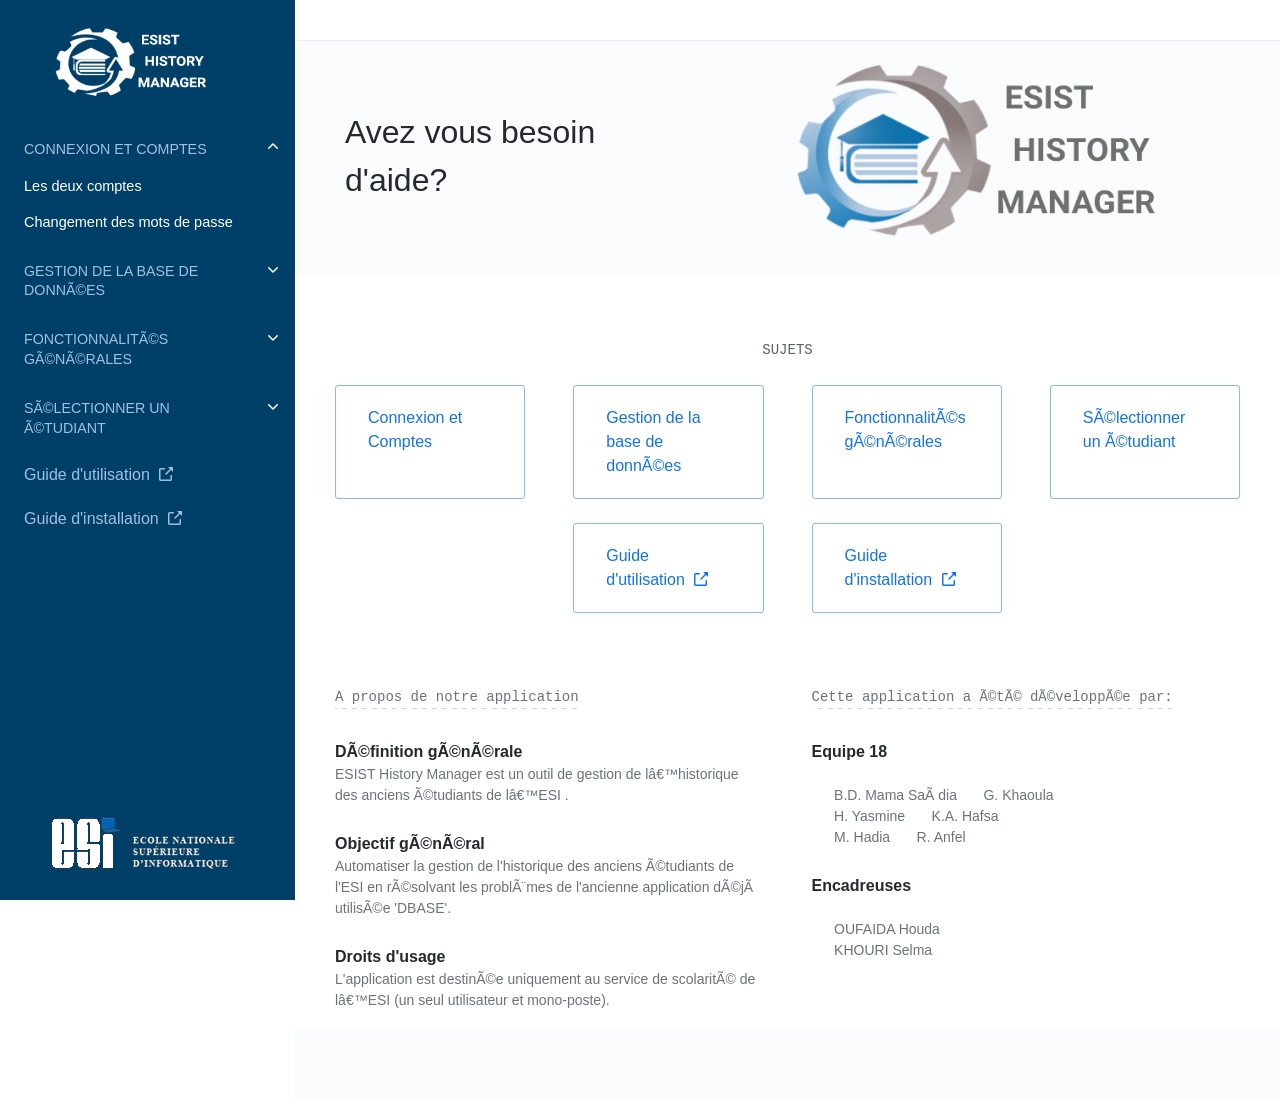
==== commit 62e8b292: "Added Esi_White to index.html" ====
--- a/Help/index.html
+++ b/Help/index.html
@@ -230,7 +230,7 @@
 <!--class="pl-2"-->
 
 <img title="Ecole nationale supérieure d'informatique"
- id="logo-ESI" src="img/logo-ESI.png">
+ id="logo-ESI" src="img/Esi_White.png">
 
 
 
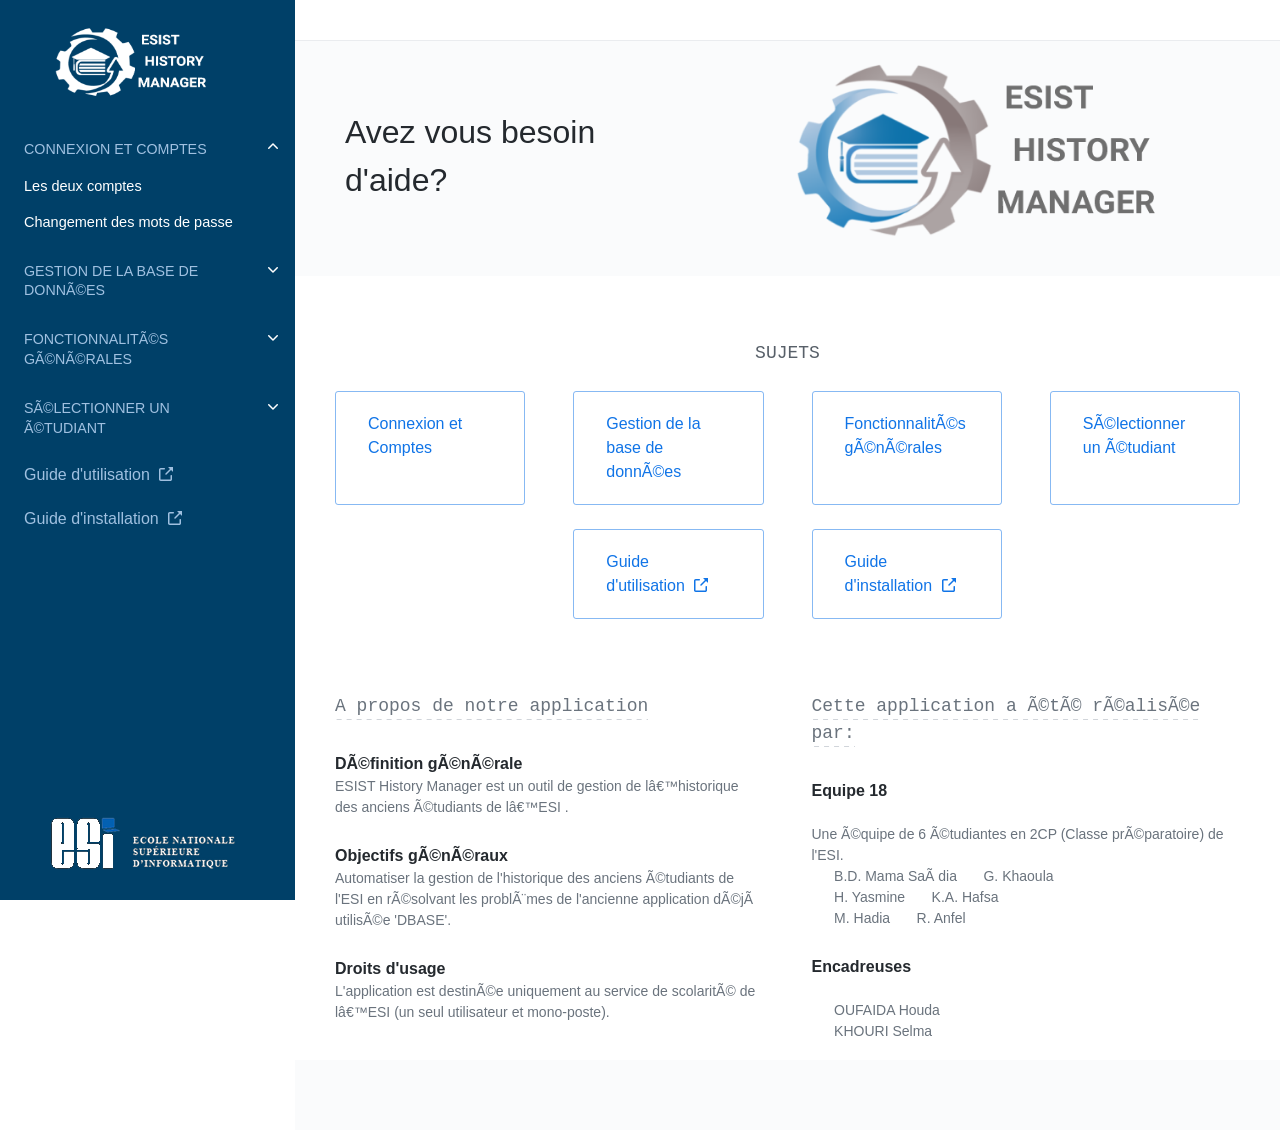
==== commit 261f0da8: "Adding Guide d'installation and fixing RN issue" ====
--- a/Help/index.html
+++ b/Help/index.html
@@ -178,7 +178,7 @@
   title="Guide d'utilisation"
   class="sidebar-product"
 >
-  <a  class="f4 pl-4 pr-5 py-2">
+  <a href="../Guide_d'installation.pdf" target="_blank" class="f4 pl-4 pr-5 py-2">
     Guide d'installation
 
     <span class="ml-1"><svg xmlns="http://www.w3.org/2000/svg" viewBox="0 0 16 16" class="octicon" width="16" height="16">  <path fill-rule="evenodd" clip-rule="evenodd" d="M14.75 1C14.8163 1 14.8799 1.02634 14.9268 1.07322C14.9737 1.12011 15 1.1837 15 1.25V5.396C15.0001 5.44551 14.9855 5.49393 14.958 5.53513C14.9305 5.57632 14.8915 5.60843 14.8457 5.62739C14.8 5.64635 14.7497 5.6513 14.7011 5.64162C14.6525 5.63194 14.608 5.60805 14.573 5.573L13.03 4.03L8.53 8.53C8.38783 8.66248 8.19978 8.7346 8.00548 8.73118C7.81118 8.72775 7.62579 8.64903 7.48838 8.51162C7.35097 8.37421 7.27225 8.18882 7.26883 7.99452C7.2654 7.80022 7.33752 7.61217 7.47 7.47L11.97 2.97L10.427 1.427C10.3919 1.39204 10.3681 1.34745 10.3584 1.2989C10.3487 1.25034 10.3536 1.20001 10.3726 1.15427C10.3916 1.10853 10.4237 1.06945 10.4649 1.04199C10.5061 1.01453 10.5545 0.999912 10.604 1H14.75ZM2.75 2C2.28587 2 1.84075 2.18437 1.51256 2.51256C1.18437 2.84075 1 3.28587 1 3.75V13.25C1 14.216 1.784 15 2.75 15H12.25C12.7141 15 13.1592 14.8156 13.4874 14.4874C13.8156 14.1592 14 13.7141 14 13.25V9.75C14 9.55109 13.921 9.36032 13.7803 9.21967C13.6397 9.07902 13.4489 9 13.25 9C13.0511 9 12.8603 9.07902 12.7197 9.21967C12.579 9.36032 12.5 9.55109 12.5 9.75V13.25C12.5 13.3163 12.4737 13.3799 12.4268 13.4268C12.3799 13.4737 12.3163 13.5 12.25 13.5H2.75C2.6837 13.5 2.62011 13.4737 2.57322 13.4268C2.52634 13.3799 2.5 13.3163 2.5 13.25V3.75C2.5 3.6837 2.52634 3.62011 2.57322 3.57322C2.62011 3.52634 2.6837 3.5 2.75 3.5H6.25C6.44891 3.5 6.63968 3.42098 6.78033 3.28033C6.92098 3.13968 7 2.94891 7 2.75C7 2.55109 6.92098 2.36032 6.78033 2.21967C6.63968 2.07902 6.44891 2 6.25 2H2.75Z"></path></svg></span>
@@ -346,7 +346,7 @@
 
 
       <div class="d-flex flex-column col-12 col-sm-6 col-lg-3 pb-4">
-          <a class="btn-mktg flex-auto btn-outline-mktg btn-large-mktg ws-normal" >Guide d'installation
+          <a href="../Guide_d'installation.pdf" target="_blank" class="btn-mktg flex-auto btn-outline-mktg btn-large-mktg ws-normal" >Guide d'installation
 
       <span class="ml-1"><svg xmlns="http://www.w3.org/2000/svg" class="octicon" viewBox="0 0 16 16" width="16" height="16">  <path fill-rule="evenodd" clip-rule="evenodd" d="M14.75 1C14.8163 1 14.8799 1.02634 14.9268 1.07322C14.9737 1.12011 15 1.1837 15 1.25V5.396C15.0001 5.44551 14.9855 5.49393 14.958 5.53513C14.9305 5.57632 14.8915 5.60843 14.8457 5.62739C14.8 5.64635 14.7497 5.6513 14.7011 5.64162C14.6525 5.63194 14.608 5.60805 14.573 5.573L13.03 4.03L8.53 8.53C8.38783 8.66248 8.19978 8.7346 8.00548 8.73118C7.81118 8.72775 7.62579 8.64903 7.48838 8.51162C7.35097 8.37421 7.27225 8.18882 7.26883 7.99452C7.2654 7.80022 7.33752 7.61217 7.47 7.47L11.97 2.97L10.427 1.427C10.3919 1.39204 10.3681 1.34745 10.3584 1.2989C10.3487 1.25034 10.3536 1.20001 10.3726 1.15427C10.3916 1.10853 10.4237 1.06945 10.4649 1.04199C10.5061 1.01453 10.5545 0.999912 10.604 1H14.75ZM2.75 2C2.28587 2 1.84075 2.18437 1.51256 2.51256C1.18437 2.84075 1 3.28587 1 3.75V13.25C1 14.216 1.784 15 2.75 15H12.25C12.7141 15 13.1592 14.8156 13.4874 14.4874C13.8156 14.1592 14 13.7141 14 13.25V9.75C14 9.55109 13.921 9.36032 13.7803 9.21967C13.6397 9.07902 13.4489 9 13.25 9C13.0511 9 12.8603 9.07902 12.7197 9.21967C12.579 9.36032 12.5 9.55109 12.5 9.75V13.25C12.5 13.3163 12.4737 13.3799 12.4268 13.4268C12.3799 13.4737 12.3163 13.5 12.25 13.5H2.75C2.6837 13.5 2.62011 13.4737 2.57322 13.4268C2.52634 13.3799 2.5 13.3163 2.5 13.25V3.75C2.5 3.6837 2.52634 3.62011 2.57322 3.57322C2.62011 3.52634 2.6837 3.5 2.75 3.5H6.25C6.44891 3.5 6.63968 3.42098 6.78033 3.28033C6.92098 3.13968 7 2.94891 7 2.75C7 2.55109 6.92098 2.36032 6.78033 2.21967C6.63968 2.07902 6.44891 2 6.25 2H2.75Z"></path></svg></span>
 
@@ -389,8 +389,9 @@
 </a>
 
         <a class="link-with-intro Bump-link--hover no-underline d-block py-2" >
-  <h4 class="link-with-intro-title link-gray-dark">Objectif général<span class="Bump-link-symbol">→</span></h4>
-  <p class="link-with-intro-intro color-gray-5">Automatiser la gestion de l'historique des anciens étudiants de l'ESI en résolvant les problèmes de l'ancienne application déjà utilisée 'DBASE'.</p>
+  <h4 class="link-with-intro-title link-gray-dark">Objectifs généraux<span class="Bump-link-symbol">→</span></h4>
+  <p class="link-with-intro-intro color-gray-5">Automatiser la gestion de l'historique des anciens étudiants de l'ESI en résolvant les problèmes de l'ancienne application déjà utilisée 'DBASE'.
+  </p>
 </a>
 
         <a class="link-with-intro Bump-link--hover no-underline d-block py-2" >
@@ -404,12 +405,13 @@
     <div class="col-12 col-lg-6 float-left" id="GettingStartedArticles-b">
 
       <div class="featured-links-heading pb-4">
-        <h3 class="f5 text-normal text-mono underline-dashed color-gray-5" id="GreyTitle">Cette application a été développée par:</h3>
+        <h3 class="f5 text-normal text-mono underline-dashed color-gray-5" id="GreyTitle">Cette application a été réalisée par:</h3>
       </div>
 
         <a class="link-with-intro Bump-link--hover no-underline d-block py-2" >
   <h4 class="link-with-intro-title link-gray-dark">Equipe 18<br></h4>
   <p class="link-with-intro-intro color-gray-5" ><br>
+          Une équipe de 6 étudiantes en 2CP (Classe préparatoire) de l'ESI.<br>
               <span class="Bump-link-symbol">→</span> B.D. Mama Saàdia
               <span class="Bump-link-symbol">→ </span> G. Khaoula <br>
               <span class="Bump-link-symbol">→ </span> H. Yasmine
@@ -561,6 +563,8 @@
 
       <p> Pour résoudre les problèmes mentionnés, il suffit de lancer le rechargement des données à partir de la table à champs vides après le traitement des enregistrements. Vous trouverez le bouton du rechargement dans la page principale de l'application.
       </p>
+      <p> De plus, notre application vous affiche un bilan à la fin des opérations (PV, Relevé de notes, Relevé de notes global, Attestation) dans le cas ou quelques informations nécessaires à l'opération sont introuvables dans la base. Ce bilan contient le matricule de l'étudiant concerné, et tout les codes des tables nécessaires pour vous guider à trouver, et corriger les bons enregistrements dans les tables à champs vides et les tables des champs doubles.
+      </p>
     </div>
 
     </div>
@@ -579,7 +583,8 @@
 
                                 <a class="link-with-intro Bump-link--hover no-underline d-block py-2" >
                             <h4 class="link-with-intro-title link-gray-dark">Recherche<span class="Bump-link-symbol">→</span></h4>
-                            <p class="link-with-intro-intro color-gray-5"> La recherche vous affiche l'étudiant (ou les étudiants) vérifiant les critères que vous saisissez. </p>
+                            <p class="link-with-intro-intro color-gray-5"> L'application permet la recherche d'un étudiant par plusieurs critères et l'affichage de son historique.
+                            <br> La recherche vous affiche l'étudiant (ou les étudiants) vérifiant les critères que vous saisissez. </p>
                             </a>
 
                             <a class="link-with-intro Bump-link--hover no-underline d-block py-2" >
